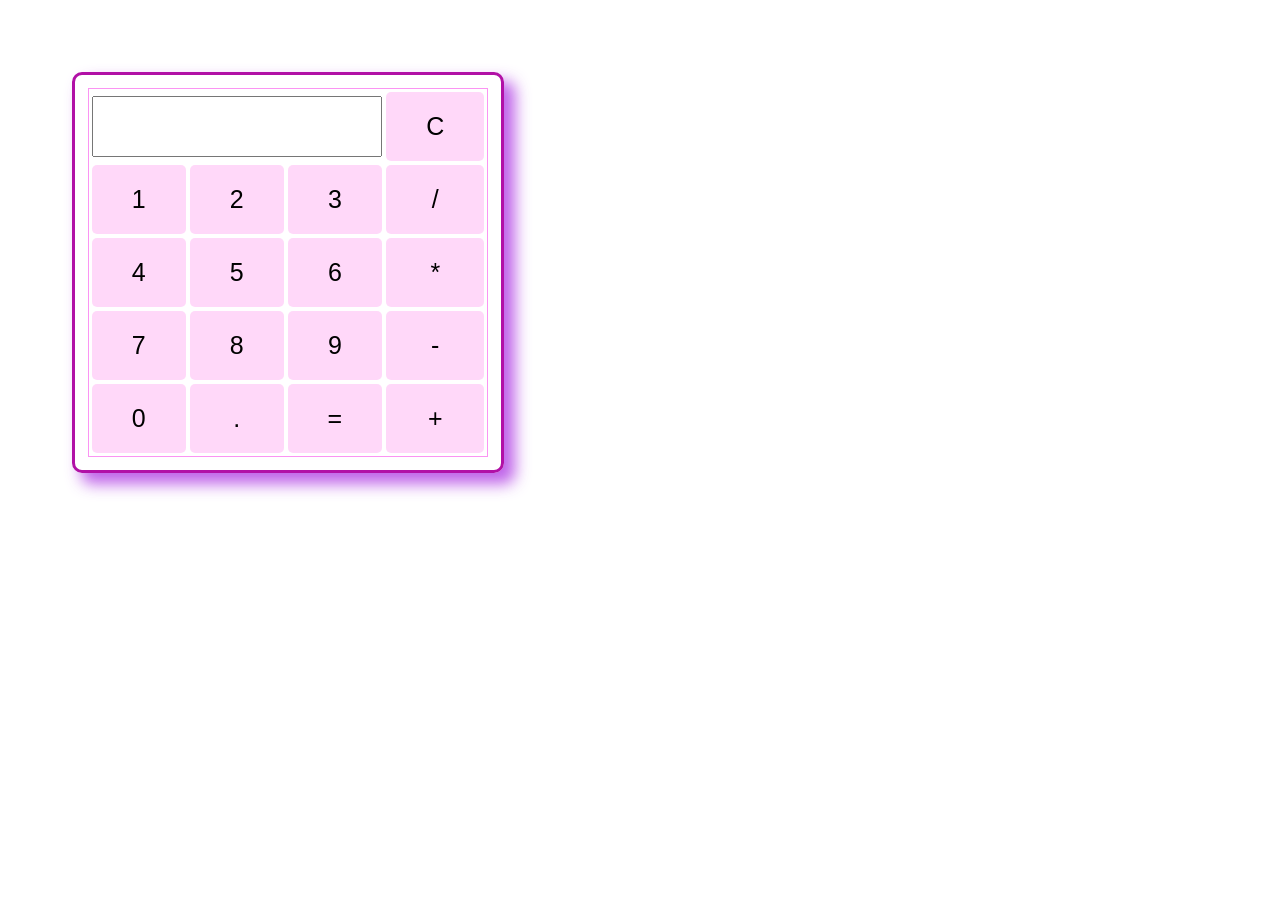
==== index.html @ 9c68a8c7 "Update index.html" ====
<!DOCTYPE html>
<html lang="en">
<head>
    <meta charset="UTF-8">
    <meta http-equiv="X-UA-Compatible" content="IE=edge">
    <meta name="viewport" content="width=device-width, initial-scale=1.0">
    <title>Calculator</title>
    <link rel="stylesheet" href="calculator.css">
</head>
<body>

<div class="calculator-frame">
    <table id="calcu">
        <tr>
            <td colspan="3"><input type="text" id="result" value="" pattern="[0-9]"></td>
            
            <td><input type="button" value="C" id="clear"/> </td>
        </tr>
        
        <tr class="elements">
          
            <td><input type="button" value="1" id="1" onclick="display('1')" > </td>
            <td><input type="button" value="2" id="2" onclick="display('2')" > </td>
            <td><input type="button" value="3" id="3" onclick="display('3')" > </td>
            <td><input type="button" value="/" id="/"  onclick="display('/')" > </td>
        </tr>
        <tr class="elements">
            <td><input type="button" value="4" id="4" onclick="display('4')" > </td>
            <td><input type="button" value="5" id="5"  onclick="display('5')" > </td>
            <td><input type="button" value="6" id="6" onclick="display('6')"> </td> </td>
            <td><input type="button" value="*" id="*"  onclick="display('*')" > </td>
        </tr>
        <tr class="elements">
            <td><input type="button" value="7" id="7" onclick="display('7')" > </td>
            <td><input type="button" value="8" id="8" onclick="display('8')" > </td>
            <td><input type="button" value="9" id="9" onclick="display('9')" > </td> </td>
            <td><input type="button" value="-" id="-" onclick="display('-')" > </td> </td>
        </tr>
        <tr class="elements">
            <td><input type="button" value="0"  id="0" onclick="display('0')" > </td>
            <td><input type="button" value="."  id="." onclick="display('.')"> </td> </td>
          
            <td><input type="button" value="=" id="calculate"> </td>
  
            <td><input type="button" value="+" id="+" onclick="display('+')" > </td>
        </tr>
    </table>
</div>
<script src="calculator.js"></script>    
</body>
</html>
---- calculator.css ----
.calculator-frame {
    width: 100%;
    margin: 5%;
    padding: 1%;
    position: fixed;
    width: fit-content;
    height: fit-content;
    border-radius: 10px;
    box-sizing: border-box;
    border: 3px solid rgb(177, 16, 166);
    box-shadow: 10px 10px 15px 1px rgba(181, 76, 230, 0.87);

}

table {
    border: 1px solid rgb(251, 148, 243);
    margin-left: auto;
    margin-right: auto;
}

input[type="button"] {

    font-family: Arial, Helvetica, sans-serif;
    font-size: 25px;
    width: 100%;
    padding: 20px 40px;
    border: none;
    border-radius: 5px;

    background-color: rgba(255, 0, 217, 0.151);
    transition: cubic-bezier(0.165, 0.84, 0.44, 1);

}

input[type="text"] {
    font-size: large;
    padding: 1em;
    margin: 0%;
    width: 250px;

}

input::-webkit-outer-spin-button,
input::-webkit-inner-spin-button {
    -webkit-appearance: none;
    margin: 0;
}
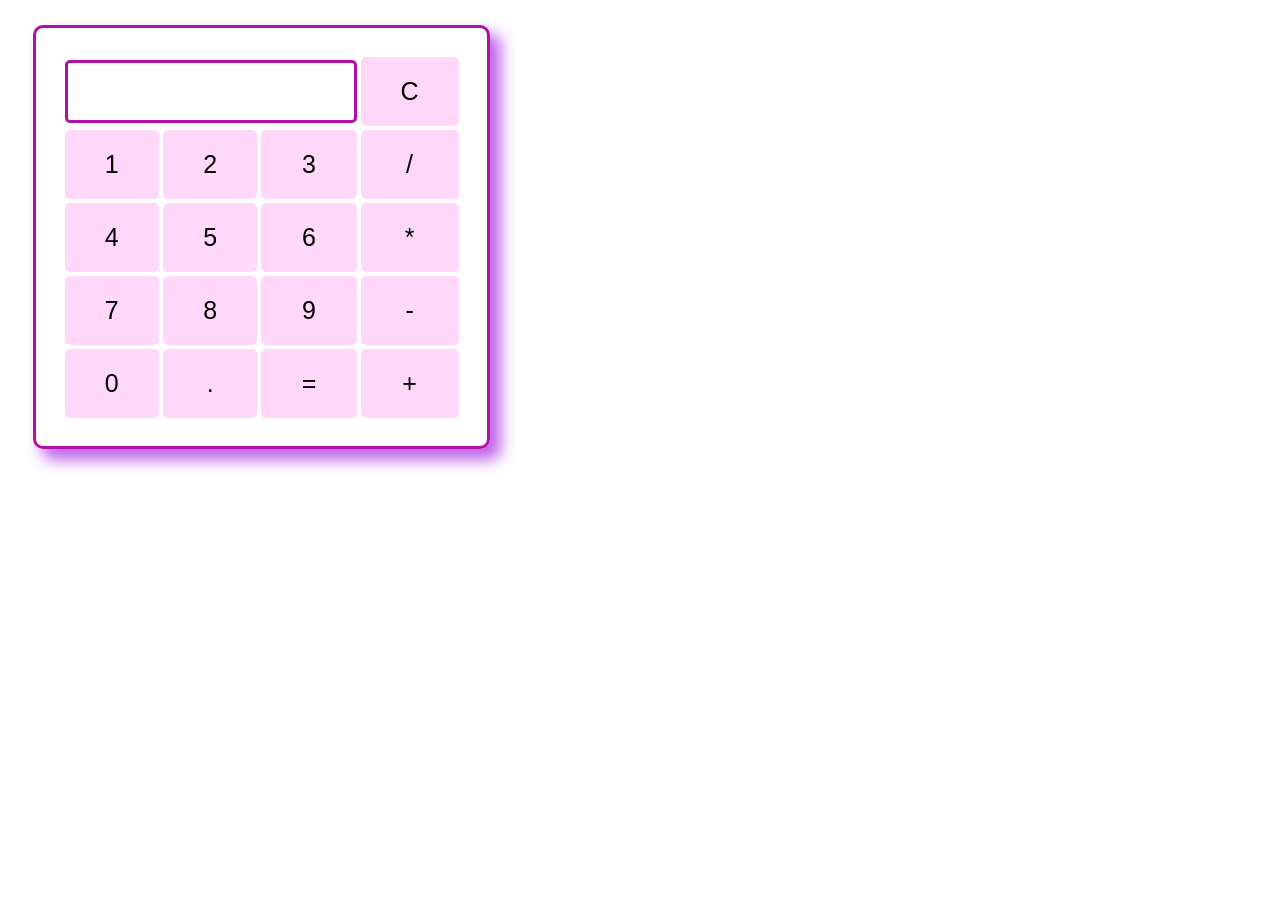
==== commit 63cf7199: "resposive try" ====
--- a/index.html
+++ b/index.html
@@ -10,7 +10,7 @@
 <body>
 
 <div class="calculator-frame">
-    <table id="calcu">
+    <table class="table">
         <tr>
             <td colspan="3"><input type="text" id="result" value="" pattern="[0-9]"></td>
             
@@ -46,6 +46,6 @@
         </tr>
     </table>
 </div>
-<script src="calculator.js"></script>    
+<script src="Calculator.js" type="text/javascript"></script>    
 </body>
 </html>
--- a/calculator.css
+++ b/calculator.css
@@ -1,47 +1,66 @@
 .calculator-frame {
-    width: 100%;
-    margin: 5%;
-    padding: 1%;
-    position: fixed;
-    width: fit-content;
-    height: fit-content;
-    border-radius: 10px;
-    box-sizing: border-box;
-    border: 3px solid rgb(177, 16, 166);
-    box-shadow: 10px 10px 15px 1px rgba(181, 76, 230, 0.87);
-
-}
-
-table {
-    border: 1px solid rgb(251, 148, 243);
-    margin-left: auto;
-    margin-right: auto;
+  width: 100%;
+  margin: 2%;
+  padding: 2%;
+  width: fit-content;
+  border-radius: 10px;
+  box-sizing: border-box;
+  border: 3px solid rgb(177, 16, 166);
+  box-shadow: 10px 10px 15px 1px rgba(181, 76, 230, 0.87);
 }
 
 input[type="button"] {
-
-    font-family: Arial, Helvetica, sans-serif;
-    font-size: 25px;
-    width: 100%;
-    padding: 20px 40px;
-    border: none;
-    border-radius: 5px;
-
-    background-color: rgba(255, 0, 217, 0.151);
-    transition: cubic-bezier(0.165, 0.84, 0.44, 1);
-
+  font-family: Arial, Helvetica, sans-serif;
+  font-size: 25px;
+  width: 100%;
+  padding: 20px 40px;
+  border: none;
+  border-radius: 5px;
+  background-color: rgba(255, 0, 217, 0.151);
+  transition: cubic-bezier(0.165, 0.84, 0.44, 1);
 }
 
 input[type="text"] {
-    font-size: large;
-    padding: 1em;
-    margin: 0%;
-    width: 250px;
-
+  font-size: large;
+  padding: 1em;
+  margin: 0%;
+  width: 250px;
+  border: 3px solid rgb(177, 16, 166);
+  border-radius: 5px;
 }
 
 input::-webkit-outer-spin-button,
 input::-webkit-inner-spin-button {
-    -webkit-appearance: none;
-    margin: 0;
-}+  -webkit-appearance: none;
+  margin: 0;
+}
+
+@media only screen and (max-width: 600px) {
+  .calculator-frame {
+    width: 100%;
+    height: fit-content;
+
+    border-radius: 10px;
+    border: 3px solid rgb(177, 16, 166);
+    box-shadow: 10px 10px 15px 1px rgba(181, 76, 230, 0.87);
+  }
+
+  .table {
+    width: 100%;
+  }
+  input[type="button"] {
+    color: rgb(113, 9, 106);
+    font-family: Arial, Helvetica, sans-serif;
+    font-size: 25px;
+    border: none;
+    border-radius: 5px;
+    background-color: rgba(255, 0, 217, 0.151);
+    transition: cubic-bezier(0.165, 0.84, 0.44, 1);
+  }
+  input[type="text"] {
+    font-size: large;
+    margin: 0%;
+    width: 16rem;
+    height: 1.5em;
+  }
+}
